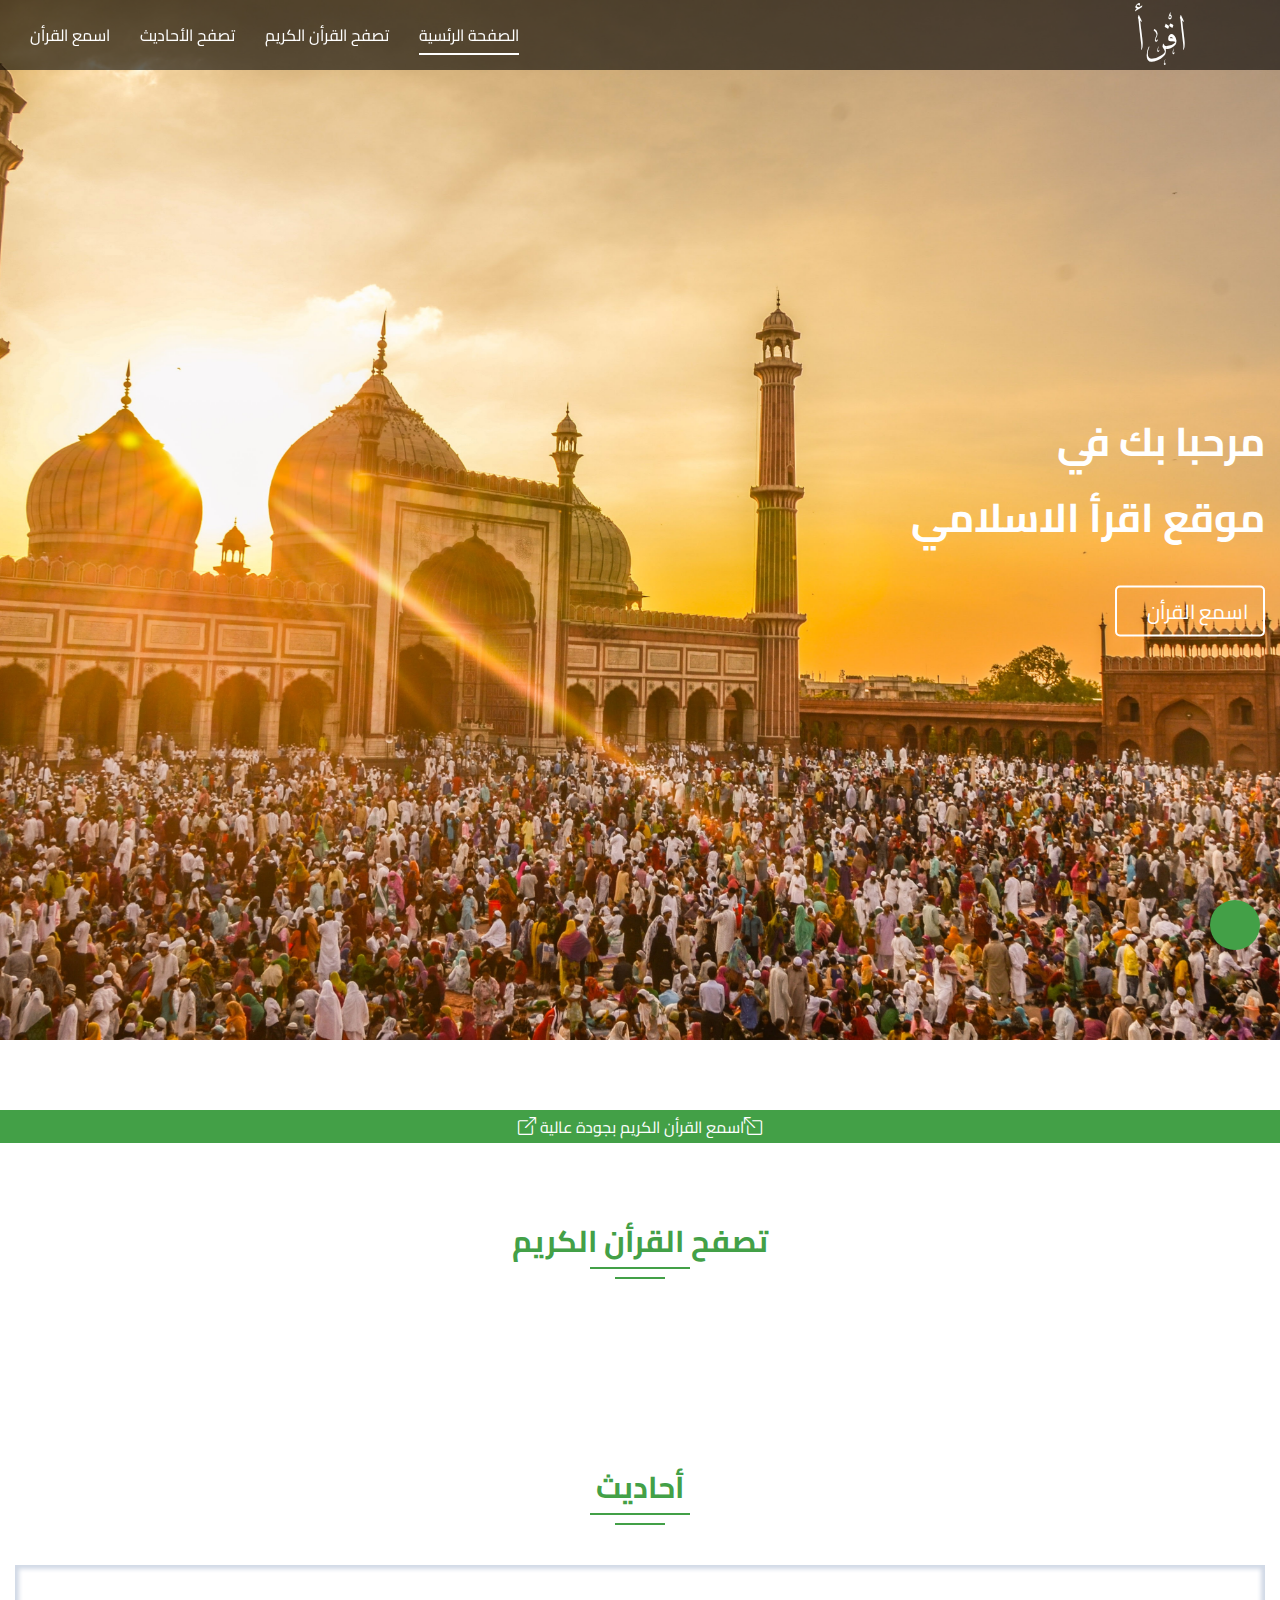
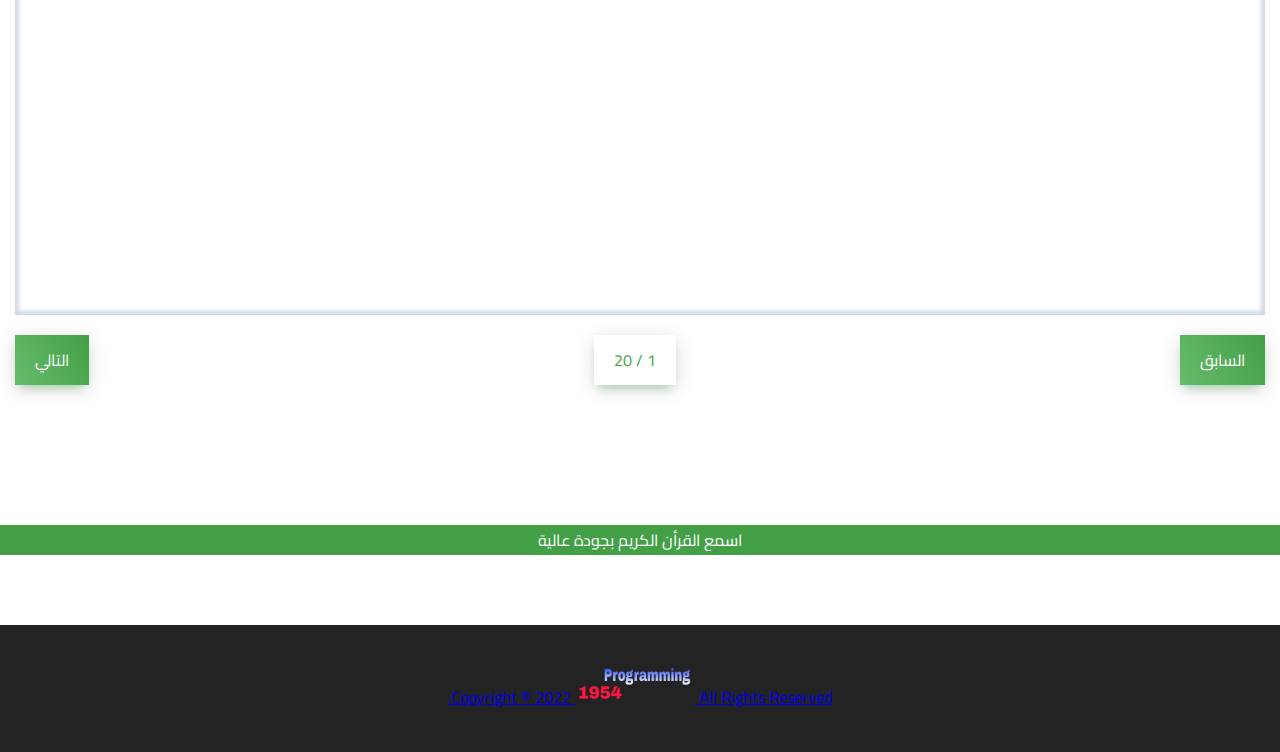
==== index.html @ 4d6907d3 "Quraan_Web" ====
<!DOCTYPE html>
<html lang="ar" dir="rtl">
<head>
    <meta charset="UTF-8">
    <meta http-equiv="X-UA-Compatible" content="IE=edge">
    <meta name="viewport" content="width=device-width, initial-scale=1.0">
    <title>اقرأ</title>
    <link rel="stylesheet" type="text/css" href="./css/style.css">
    <link rel="stylesheet" href="https://cdnjs.cloudflare.com/ajax/libs/font-awesome/6.1.1/css/all.min.css" integrity="sha512-KfkfwYDsLkIlwQp6LFnl8zNdLGxu9YAA1QvwINks4PhcElQSvqcyVLLD9aMhXd13uQjoXtEKNosOWaZqXgel0g==" crossorigin="anonymous" referrerpolicy="no-referrer" />
    <link rel="stylesheet" href="https://cdn.jsdelivr.net/npm/bootstrap-icons@1.9.1/font/bootstrap-icons.css">
</head>
<body>

    <header class="header">
        <div class="container">
            <div class="logo"> اقرأ </div>
                <ul>
                    <li data-filter="main" class="active">الصفحة الرئسية</li>
                    <li data-filter="quran" >تصفح القرأن الكريم </li>
                    <li data-filter="hadith">  تصفح الأحاديث </li>
                    <li data-filter=""  >اسمع القرأن </li>
                    

                    

                </ul>
                <div class="bars">
                    <i  class="fa-solid fa-bars"></i>
                </div>
          
        </div>
        <!--secton header start -->
    </header>
      <section class="main">
       <div class="container">
        
        <div class="title">
            <h2>
                مرحبا بك في  
                <br>
                موقع اقرأ الاسلامي
            </h2>
            <button class="btn">
                اسمع القرأن 
            <i class="fas fa-caret-left"></i>
            </button>
        </div>

       </div>
      
      </section>
<!--secton header end -->


<!--section Hadith start -->


<!--section Hadith end -->




<section class="section">
           
    <center>

    <div class="listen">
        
     <a href="./quran-mp3-main/index.html"> <i style="font-size: large;" class="bi bi-box-arrow-up-left"></i>اسمع القرأن الكريم بجودة عالية
        <i style="font-size: large;" class="bi bi-box-arrow-up-right"></i>
    </a>
    </div>
</center>
</section>
<!--section Quran karime start -->

<section class="quran">
    <h3>تصفح القرأن الكريم </h3>
    <div class="container">
    <div class="surahsContainer">
       




    </div>
    </div>
</section>


<!--section Quran karime end-->
<!-- popup sorah-->

<div class="surah-popup">

    <div class="close-popup">
        <i class="fa-solid fa-xmark"></i>
   </div>

    <div class="ayat">
     
    </div>
</div>



<section class="hadith">
    <h3>أحاديث</h3> 
    <div class="container">
     
       <div class="hadithContainer">
         

       </div>
       <div class="buttons">
           <div class="prev">السابق</div>
           <div class="number">1 / 20</div>
           <div class="next">التالي</div>

       </div>
   </div>
</section>


<section>
           
    <center>

    <div class="listen">
     <a href="./quran-mp3-main/index.html">                 اسمع القرأن الكريم بجودة عالية
    </a>
    </div>
</center>
</section>



<div class="scrollBtn">
    <i class="fa-solid fa-angles-up"> </i>
</div>

<footer>
  <a href="https://www.facebook.com/1954programming/">  <p>Copyright &copy; 2022 <img src="./images/Picsart_22-07-25_07-04-56-972.png" alt="logo"> All Rights Reserved.</p></a>
</footer>


      <script src="./js/main.js"></script>
</body>
</html>
---- css/style.css ----
@import url('https://fonts.googleapis.com/css2?family=Cairo:wght@700&display=swap');
@font-face{
    font-family: myfont;
    src: url(font.ttf);
}
/*start secion header*/
*{
    margin: 0;
    padding: 0;
    box-sizing: border-box;
    font-family: 'Cairo', sans-serif;
outline: none;
    
}
::-webkit-scrollbar{
    width: 0;
}
body
{
    direction: rtl;
    scroll-behavior: smooth;
}
ul,li
{
    list-style: none;
}
.container
{
    max-width: 100%;
    margin: 0 auto;
    position: relative;
    padding: 0 15px;

}
section{
    padding: 70px 0px;
}
section h3
{
    font-size: 30px;
    text-align: center;
    color: #43a047;
    margin-bottom: 50px;
    position: relative;

}
section h3::after,
section h3::before
{
    content: "";
    position: absolute;
    background-color: #43a047;
    height: 2px;
    left: 50%;
    transform: translateX(-50%);
}
section h3::after
{
    width: 50px;
    bottom: -10px;
}
section h3::before
{
    width: 100px;
    bottom: 0px;
}


.header
{
    position: fixed;
    top: 0;
    left: 0;
    right: 0;
    z-index: 1;
    transition: .5s all ease-in-out;
}
.header .container
{
    display: flex;
    justify-content: space-between;
    align-items: center;
    height: 70px;
    color: black;
    transition: .5s all ease-in-out;
}
.header {
    background-color: rgba(0, 0, 0, .6);
}
.header .active .container{
    height: 80px;
}
.header ul{
    display: flex;
}
.header ul li{
   position: relative;
   cursor: pointer;
   color: white;
}
.header ul li::after{
    content: "";
    position: absolute;
    bottom: -5px;
    left: 0;
    background-color: #fff;
    height: 2px;
    transition: .3s all ease-in-out;
    width: 0;
}
.header li.active::after,
.header li:hover::after

{
    width: 100%;
}
.header .bars{
    display: none;
}
.header li:not(:first-of-type),
.header li:not(:last-of-type)
{
    margin: 0 15px;
}
.header .logo{
    font-family: myfont;
    font-size: 45px;
    cursor: pointer;
   color: white;
   margin-right: 80px;
}
.main 
{
background: url('../images/el\ madina.jpg') center center/cover no-repeat no-repeat;   

}
.main .container{
    min-height: 100vh;
}
.main .title 
{
    position: absolute;
    top: 50%;
    transform: translateY(-50%);
    color: #fff;
}
.main .title h2{
    line-height: 1.9;
    font-size: 40px;
    margin-bottom: 30px;
}
.title .btn{
    border: 2px solid #fff;
    background: transparent;
    border-radius: 5px;
    font-size: 20px;
    font-weight: 400;
    color: inherit;
    display: flex;
    align-items: center;
    position: relative;
    transition: .3 all ease-in-out;
    padding: 5px 15px;
}
.title .btn i{
    font-size: 25px;
    margin-right: 15px;
}
.title .btn::after
{
    content: "";
    position: absolute;
    right: 0;
    top: 0;
    width: 0;
    height: 100%;
    transition: .3s ease-in-out;
    background-color: #fff;
    z-index: -1;
}
.title .btn:hover
{
    color: #232323;
}
.title .btn:hover::after
{
    width: 100%;
}

/*end secion header*/
/*start secion hadith*/
.hadithContainer
{
    min-height: 350px;
    position: relative;
    box-shadow: 4px 4px 4px 0 #d1d9e6 inset,
    -4px -4px 4px 0px #d1d9e6 inset;
    color: #232323;
    text-align: center;
    display: flex;
    align-items: center;
    justify-content: center;
    padding: 50px 20px;
    padding-top: 70px;
}
.hadith .buttons .number
{
  
    padding: 10px 20px;
    color: #43a047;
    background: transparent;
    box-shadow: 0 4px 20px 0 rgba(0, 0, 0, .14) , 0 7px 10px -5px rgba(76, 175, 88, .4);
    
}
.hadith .buttons{
    display: flex;
    justify-content: space-between;
    margin-top: 20px;
}
.hadith .buttons div
{
    background: linear-gradient(60deg, #66bb6a , #43a047);
    box-shadow: 0 4px 20px 0 rgba(0, 0, 0, .14) , 0 7px 10px -5px rgba(76, 175, 88, .4);
    color: #fff;
    padding: 10px 20px ;
    cursor: pointer;
}
/* end secion hadith*/
/* section Quran karime start */

.surahsContainer
{
    display: flex;
    justify-content: space-between;
    flex-wrap: wrap;
    margin-right: 10px;

}
.surahsContainer .surah 
{
    min-height: 140px;
    min-width: 150px;
    box-shadow: 0 0 5px rgba(0, 0, 0, .4);
    margin-bottom: 5px;
    text-align: center;
    display: flex;
    flex-direction: column;
    justify-content: center;
    align-items: center;
    cursor: pointer;
    transition: .5s ease-in-out;
    color: #232323;
    font-size: 17px;
}

.surahsContainer .surah:hover
{
    transform: scale(1.05);
}



/* section Quran karime end */

.surah-popup
{
    position: fixed;
    top: 0;
    bottom: 0;
    left: 0;
    right: 0;
    z-index: 2;
    background-color: #fff;
    overflow-y:scroll;
    transform: translateX(100%);
    margin-left: 15px;
    margin-right: -15px;
    background: url('../images/5540822.jpg');

}
.surah-popup.active 
{
    transform: translateX(0);
    transition: .7 transform ease-in-out ;
}
.surah-popup::-webkit-scrollbar
{
    width: 10px;
    background-color: #fff;
}
.surah-popup::-webkit-slider-thumb
{
    background-color: #43a047;
}
.close-popup
{
    position: sticky;
    top: 5px;
    right: 5px;
    width: 40px;
    height: 40px;
    box-shadow: 0 0 4px rgba(0, 0, 0, .6);
    display: flex;
    align-items: center;
    justify-content: center;
    font-size: 23px;
    color: #121212;
    cursor: pointer;
}
.surah-popup .ayat 
{
    padding: 20px;
    width: calc(100% - 40px );
    margin-top: 20px;
    margin-right: 40px;
    color: #121212;
    text-align: center;
}
.surah-popup  p 
{
    line-height: 2;
    width: 100%;
    border-bottom: 2px solid #43a047;
    margin-right: 10px;

}
.listen{
    background-color: #43a047;
    
}
.listen  a{
    text-decoration: none;
    color: #fff;
    cursor: pointer;
}
/*scroll btn*/
.scrollBtn{
    position:fixed;
    bottom: 0px;
    right: 20px;
    color: #fff;
    width: 50px;
    height: 50px;
    display: flex;
    align-items: center;
    justify-content: center;
    background-color: #43a047;
    border-radius: 50%;
    font-size: 25px;
    transition: 1s bottom ease-in-out;
    bottom: -50px;
    cursor: pointer;
}
.scrollBtn.active{
    bottom: 20px;
}




footer {
    background: #232323;
    color: #868c96;
}

footer p {
    padding: 40px 0;
    text-align: center;
    cursor: pointer;
}

footer img {
    width: 120px;

}
.section{
    padding-bottom: 0px;
}
























@media (max-width :768px)
{
    .header .logo
    {
      margin-right: 10px;
    }
    .header .bars {
        display: block;
        font-size: 25px;
    }
    .header{
        background-color: transparent;
    }
    .header ul {
        position: absolute;
        left: 0;
        top: 80px;
       width: 250px;
       background-color: rgba(0, 0, 0, .6);
      flex-direction: column;
    padding: 0 50px;
    text-align: center;
      transform: translateX(-100%);
      transition: .7s transform ease-in-out;
    }
    .header ul.active{
        transform: translateX(0);
    }


    .header li:not(:first-of-type),
.header li:not(:last-of-type){
    margin: 15px 0px;
}
}
@media (max-width :329px)
{
    .surahsContainer
    {
        margin-right: 80px !important;
    }
}
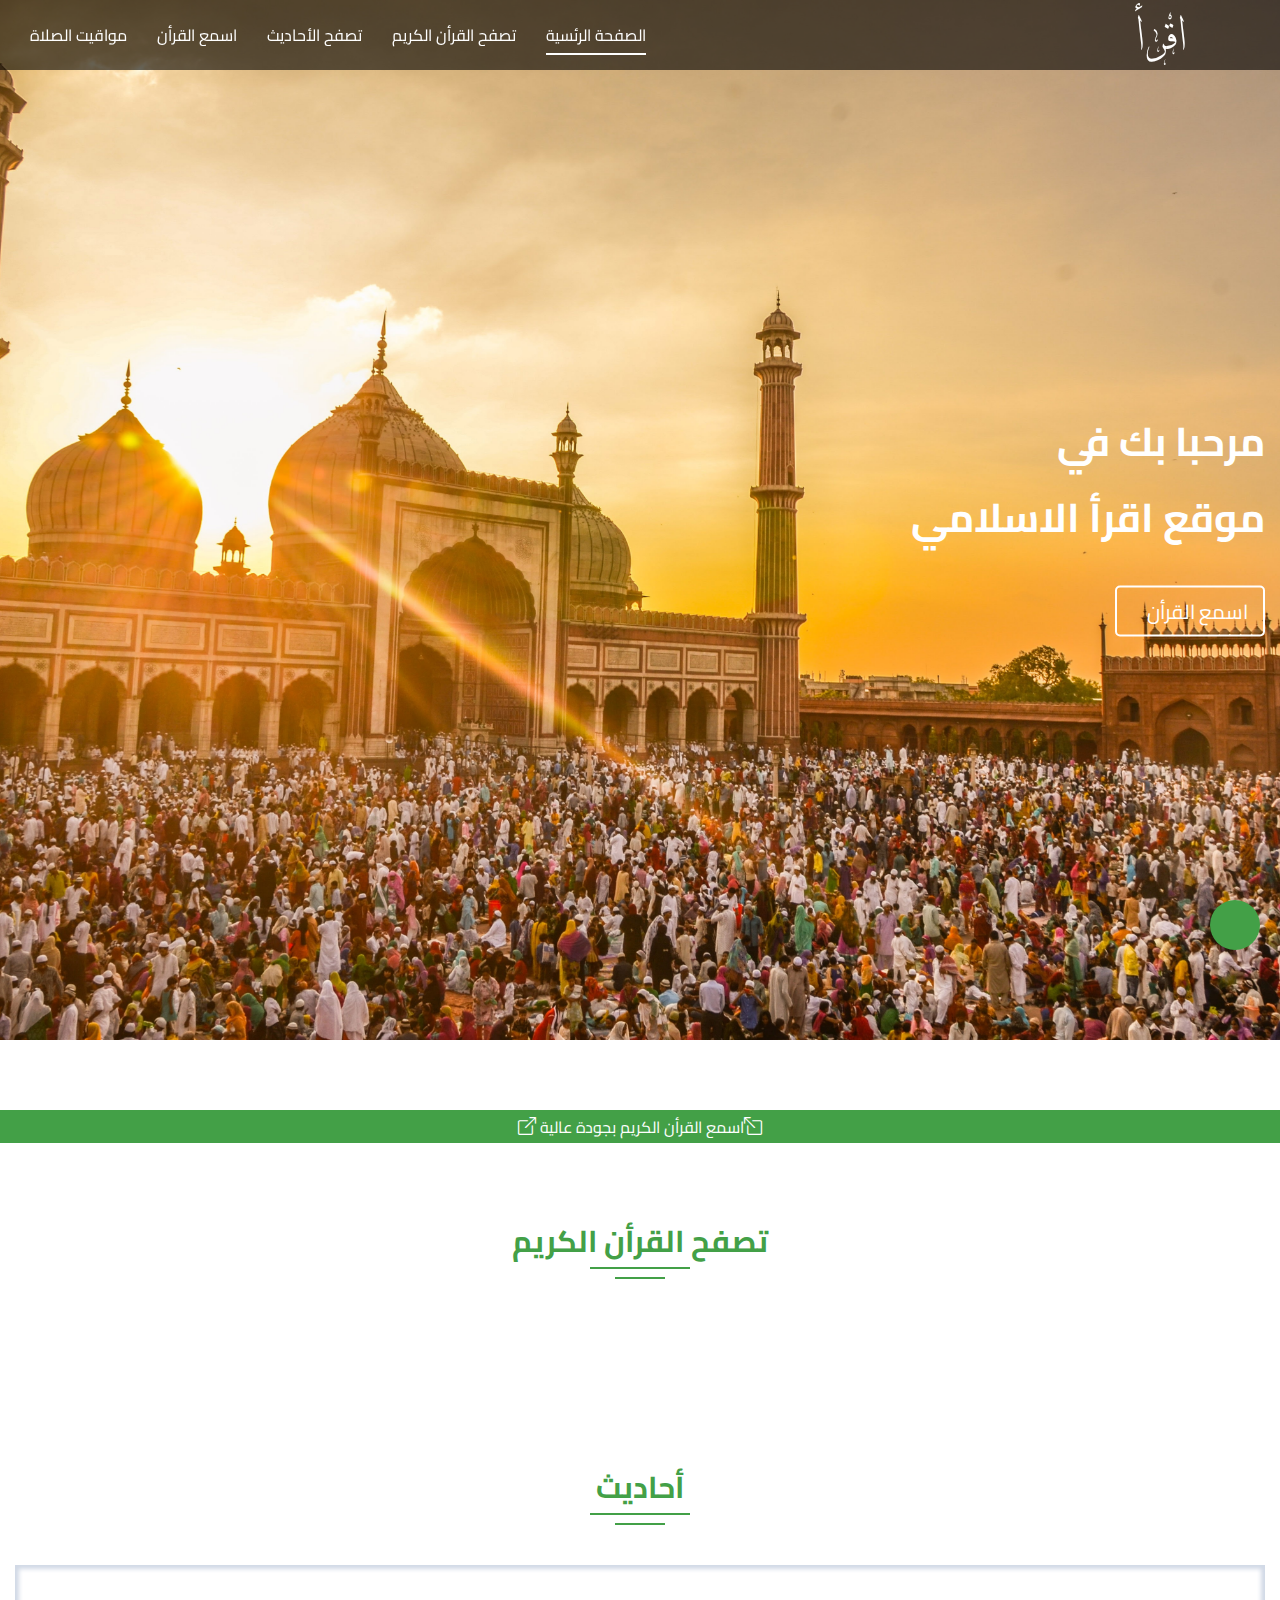
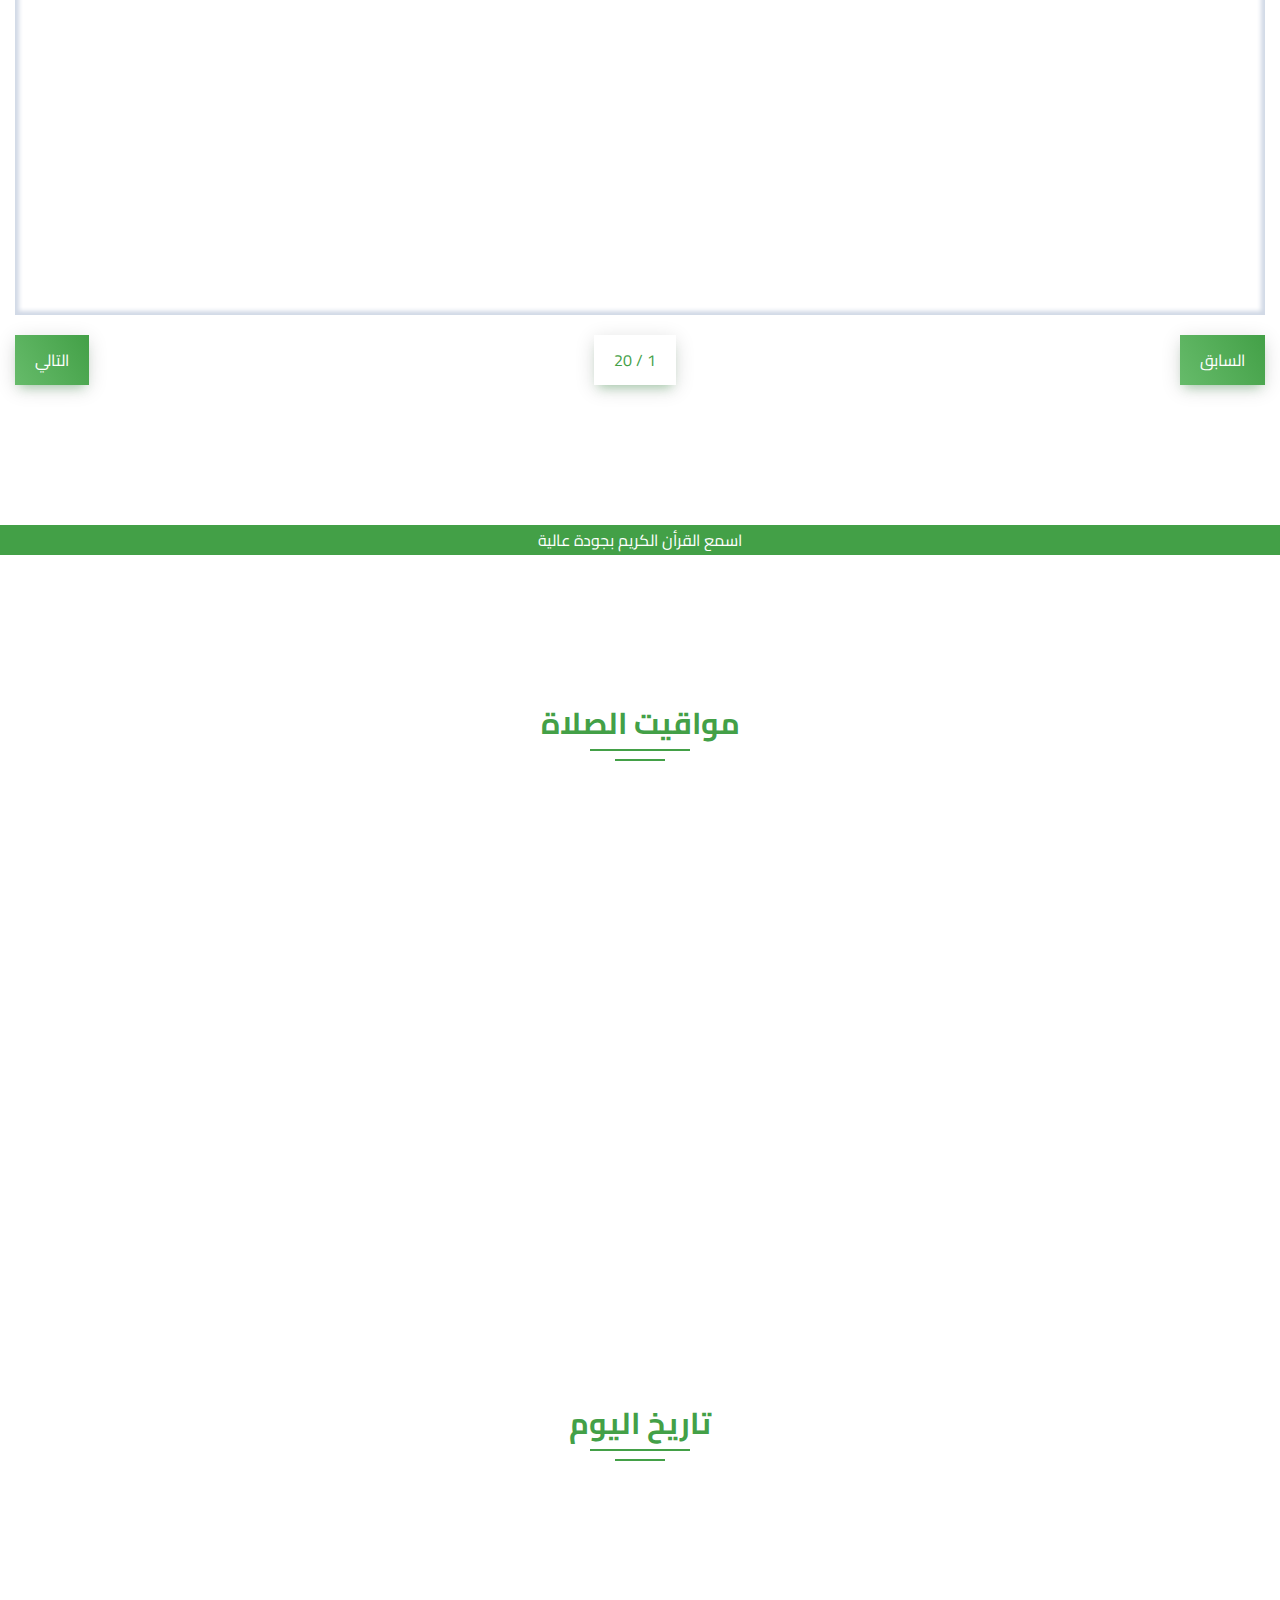
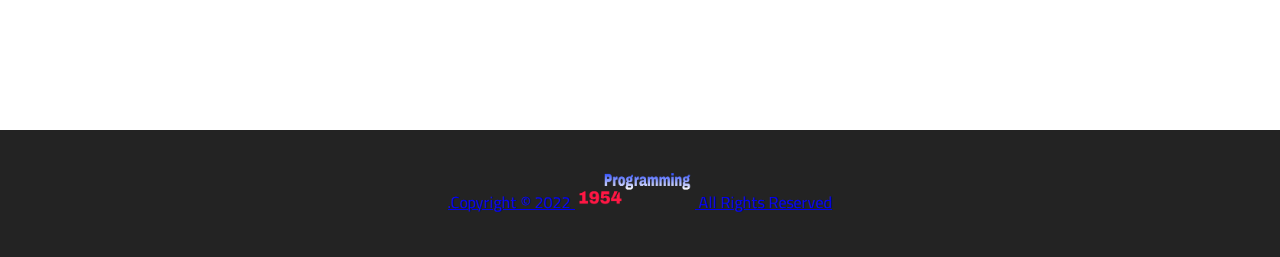
==== commit dcf4b999: "modified the index" ====
--- a/index.html
+++ b/index.html
@@ -18,7 +18,9 @@
                     <li data-filter="main" class="active">الصفحة الرئسية</li>
                     <li data-filter="quran" >تصفح القرأن الكريم </li>
                     <li data-filter="hadith">  تصفح الأحاديث </li>
-                    <li data-filter=""  >اسمع القرأن </li>
+                    <li data-filter=""   >  <a href="./quran-mp3-main/index.html" style="text-decoration:none; color:white;">   اسمع القرأن  </a>  </li>
+                    <li data-filter="prayer"  > مواقيت الصلاة </li>
+
                     
 
                     
@@ -132,6 +134,30 @@
     </div>
 </center>
 </section>
+<section class="">
+   <h3> مواقيت الصلاة</h3>
+    <div class="container">
+        <center> 
+
+            <iframe id="iframe2" style="background: rgb(255, 255, 255); border: 0px solid rgb(238, 238, 238); width: 100%; overflow: hidden; height: 445px;" src="https://timesprayer.today/widget_frame.php?frame=2&amp;tformat=0&amp;theme=w3-green&amp;id=10331&amp;sound=true"></iframe>
+
+        </center>
+    </div>
+</section>
+
+
+<section class="">
+      <h3>تاريخ اليوم</h3> 
+    <div class="container">
+        <center> 
+
+            <iframe src="https://www.now-time.com/widgetclock/justnumber.php?id=1203&size=33&color=43A047&format=2&thedatein=5&backcolor=DCDCDC" frameBorder="0"></iframe>
+
+        </center>
+    </div>
+</section>
+
+
 
 
 
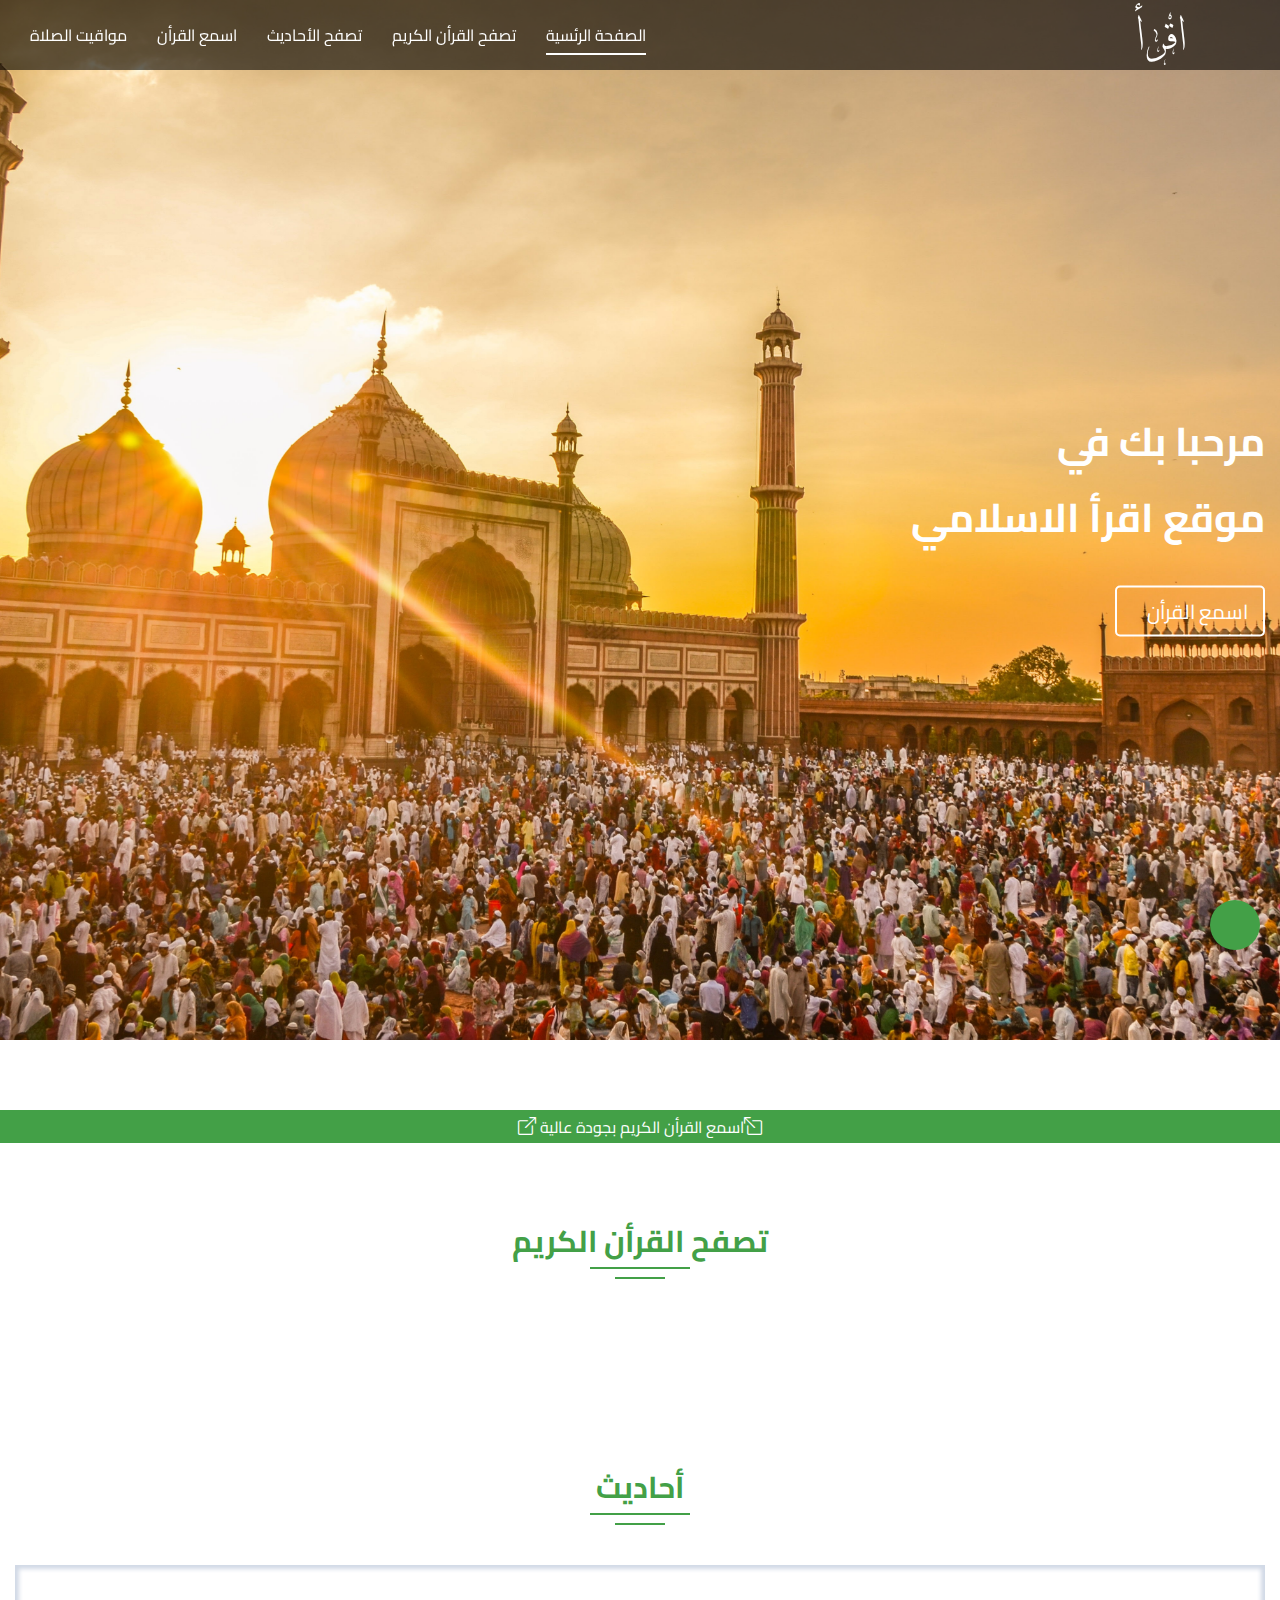
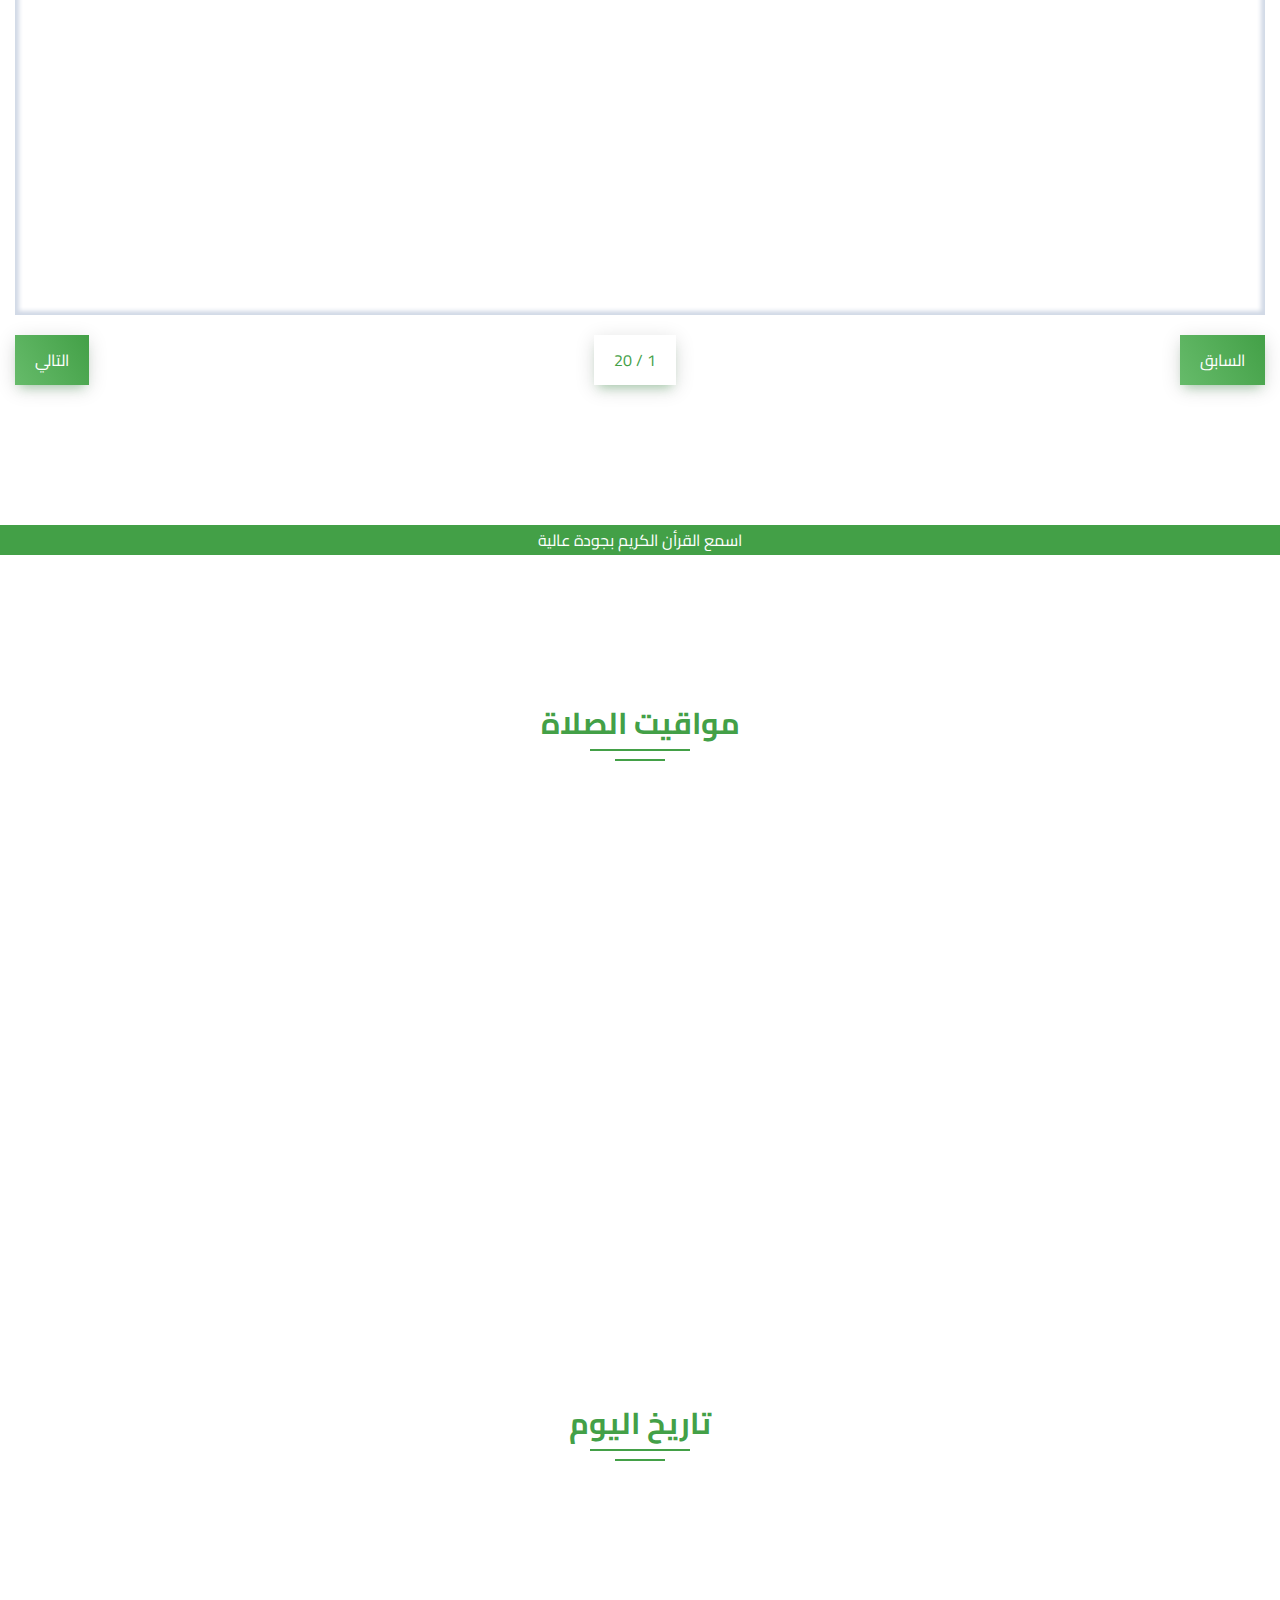
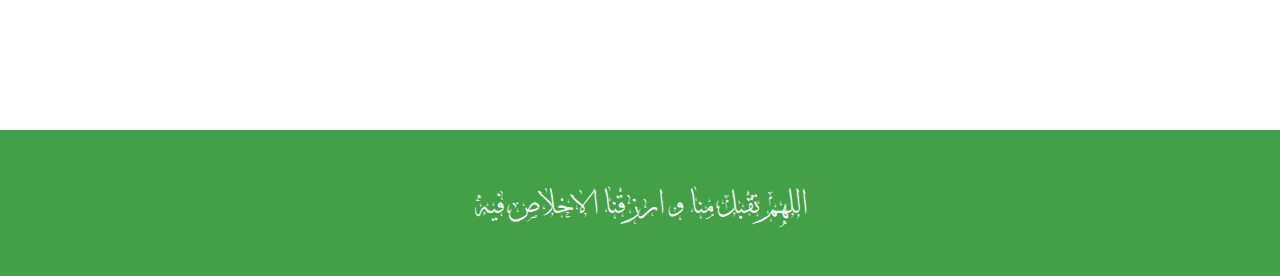
==== commit b2736a8a: "some changes" ====
--- a/index.html
+++ b/index.html
@@ -166,7 +166,7 @@
 </div>
 
 <footer>
-  <a href="https://www.facebook.com/1954programming/">  <p>Copyright &copy; 2022 <img src="./images/Picsart_22-07-25_07-04-56-972.png" alt="logo"> All Rights Reserved.</p></a>
+    <p> اللهم تقبل منا و ارزقنا الاخلاص فيه</p>
 </footer>
 
 
--- a/css/style.css
+++ b/css/style.css
@@ -359,14 +359,17 @@
 
 
 footer {
-    background: #232323;
-    color: #868c96;
+    background: #43a047;
+    color: #ffffff;
 }
 
 footer p {
     padding: 40px 0;
     text-align: center;
     cursor: pointer;
+    font-family: myfont;
+    font-size: xx-large;
+
 }
 
 footer img {
